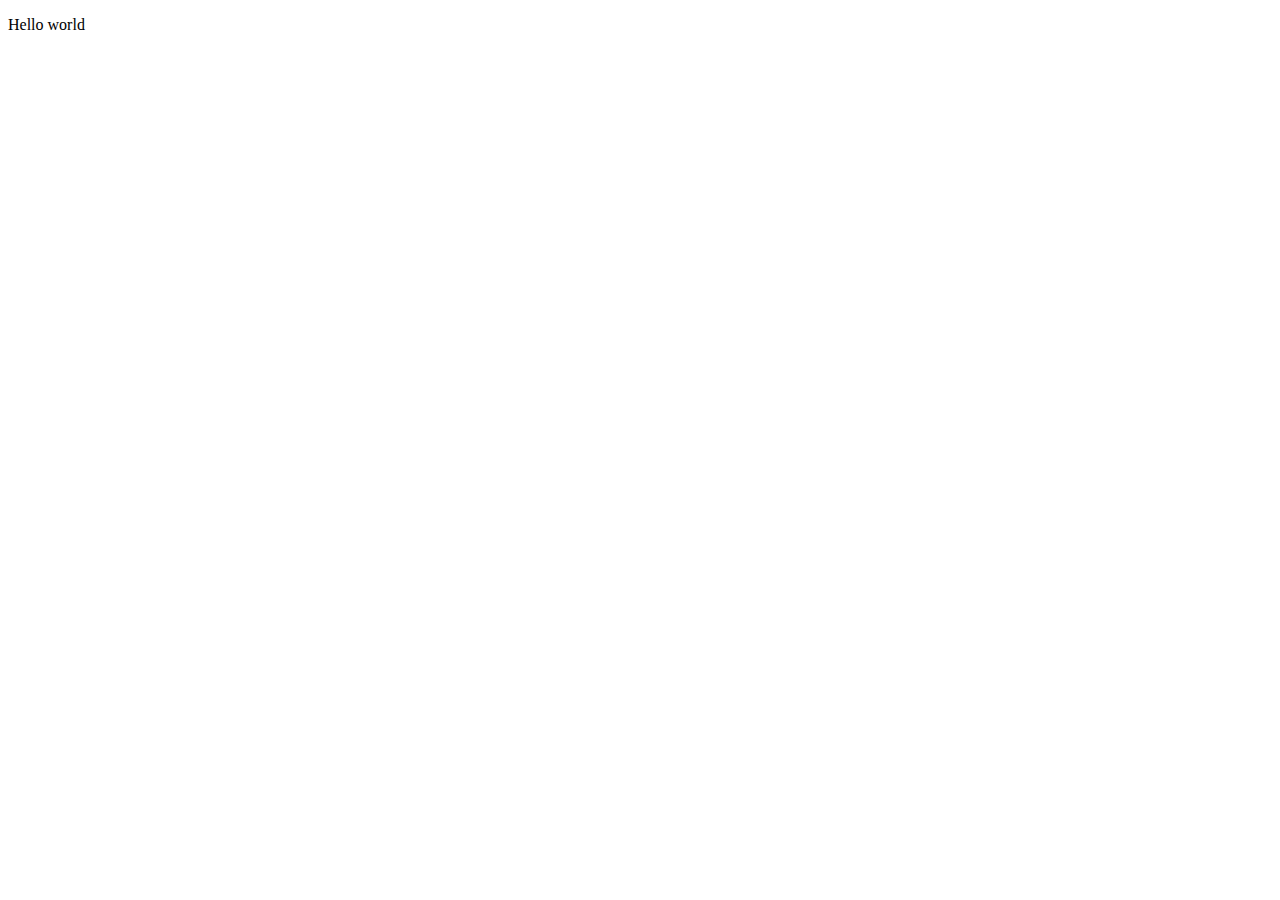
==== index.html @ b1752ac0 "ola mundo" ====
<!DOCTYPE html>
<html lang="pt-BR">
<head>
    <meta charset="UTF-8">
    <meta name="viewport" content="width=device-width, initial-scale=1.0">
    <title>Solver</title>
</head>
<body>
    <p>Hello world</p>
</body>
</html>
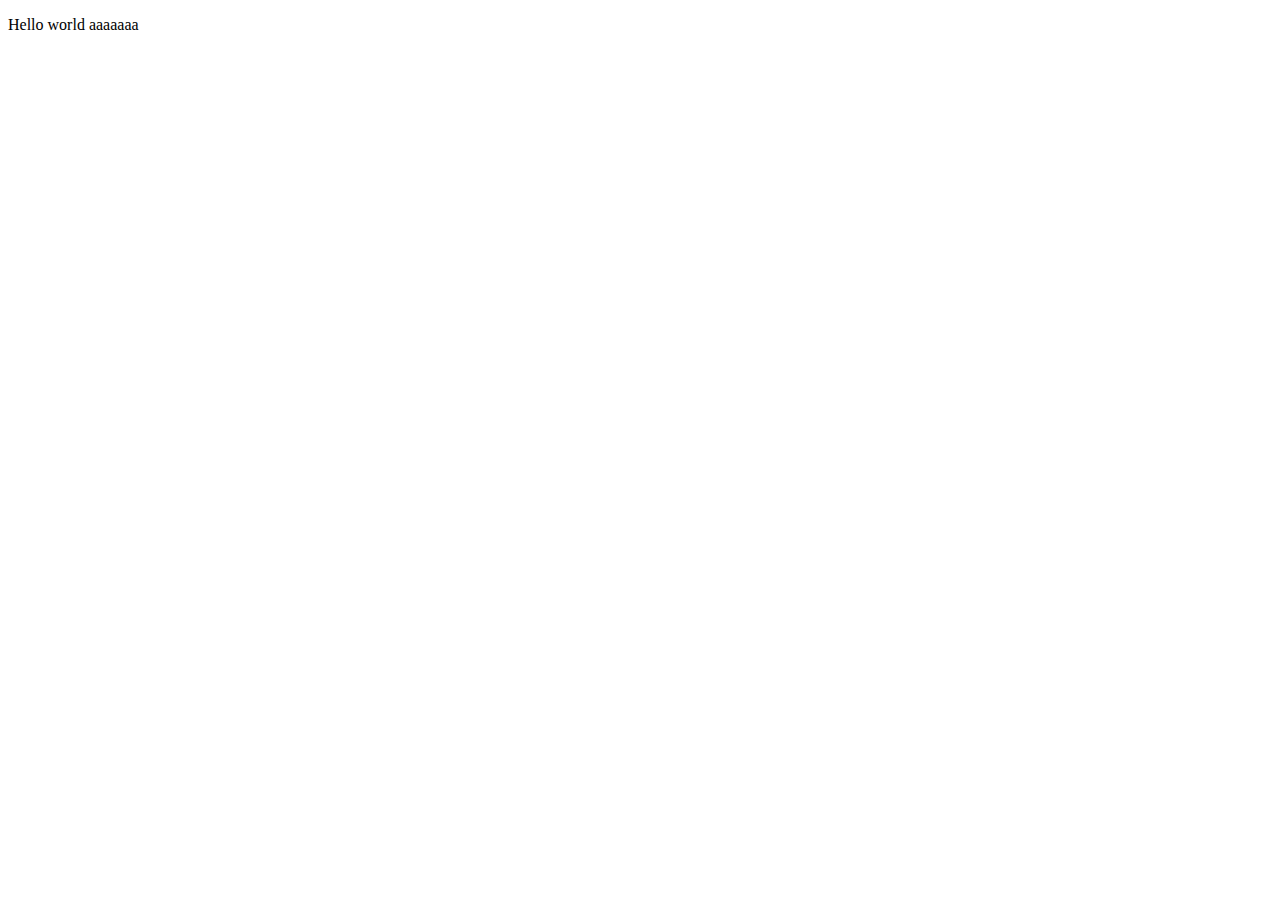
==== commit b2cd1432: "d" ====
--- a/index.html
+++ b/index.html
@@ -6,6 +6,6 @@
     <title>Solver</title>
 </head>
 <body>
-    <p>Hello world</p>
+    <p>Hello world aaaaaaa</p>
 </body>
 </html>
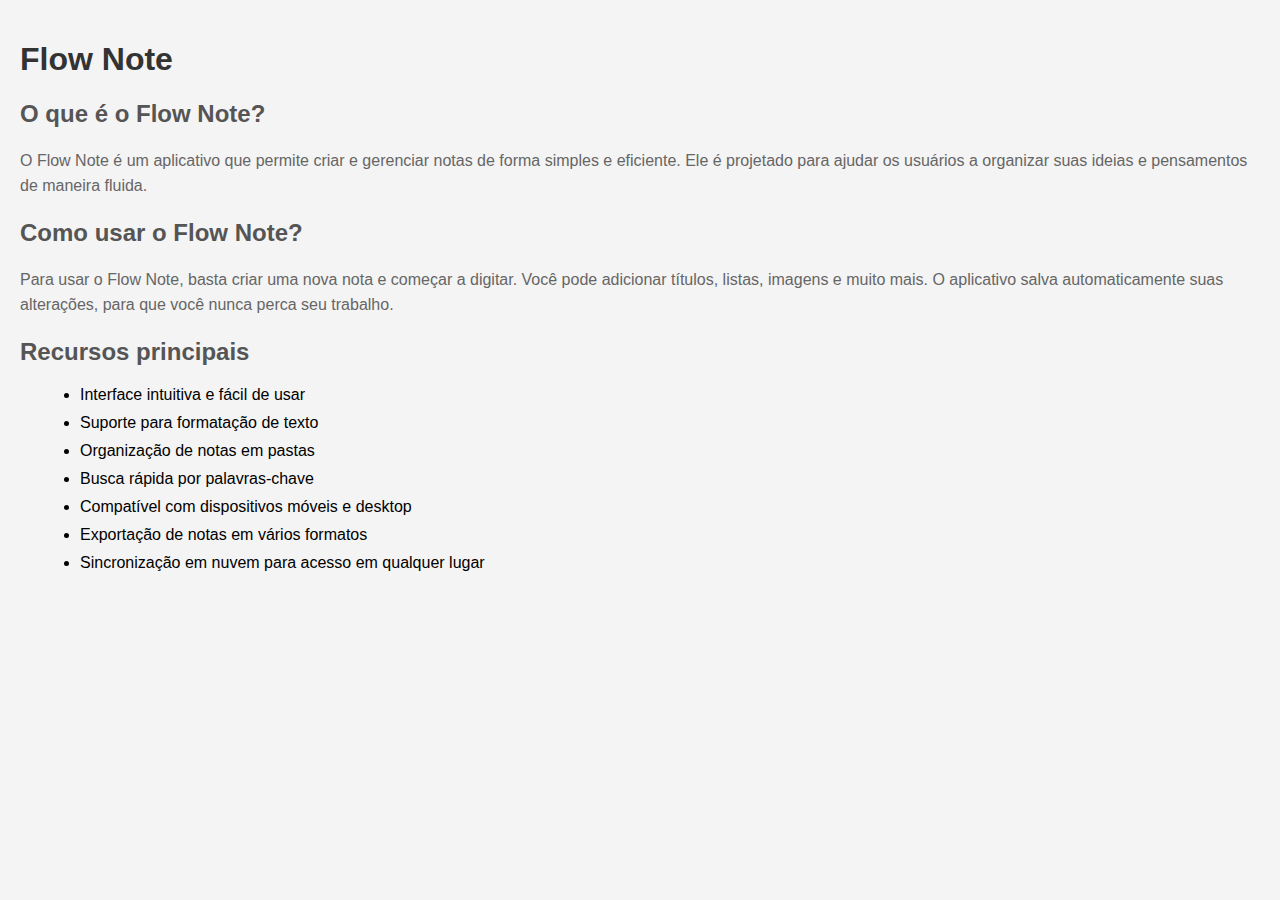
==== commit 021c3126: "add description and css" ====
--- a/index.html
+++ b/index.html
@@ -4,8 +4,23 @@
     <meta charset="UTF-8">
     <meta name="viewport" content="width=device-width, initial-scale=1.0">
     <title>Solver</title>
+    <link rel="stylesheet" href="stlyes/style.css">
 </head>
 <body>
-    <p>Hello world aaaaaaa</p>
+    <h1>Flow Note</h1>
+    <h2>O que é o Flow Note?</h2>
+    <p>O Flow Note é um aplicativo que permite criar e gerenciar notas de forma simples e eficiente. Ele é projetado para ajudar os usuários a organizar suas ideias e pensamentos de maneira fluida.</p>
+    <h2>Como usar o Flow Note?</h2>
+    <p>Para usar o Flow Note, basta criar uma nova nota e começar a digitar. Você pode adicionar títulos, listas, imagens e muito mais. O aplicativo salva automaticamente suas alterações, para que você nunca perca seu trabalho.</p>
+    <h2>Recursos principais</h2>
+    <ul>
+        <li>Interface intuitiva e fácil de usar</li>
+        <li>Suporte para formatação de texto</li>
+        <li>Organização de notas em pastas</li>
+        <li>Busca rápida por palavras-chave</li>
+        <li>Compatível com dispositivos móveis e desktop</li>
+        <li>Exportação de notas em vários formatos</li>
+        <li>Sincronização em nuvem para acesso em qualquer lugar</li>
+    </ul>
 </body>
 </html>
--- a/stlyes/style.css
+++ b/stlyes/style.css
@@ -0,0 +1,23 @@
+body {
+    font-family: Arial, sans-serif;
+    margin: 0;
+    padding: 20px;
+    background-color: #f4f4f4;
+}
+h1 {
+    color: #333;
+}
+h2 {
+    color: #555;
+}
+p {
+    line-height: 1.6;
+    color: #666;
+}
+ul {
+    list-style-type: disc;
+    margin-left: 20px;
+}
+li {
+    margin-bottom: 10px;
+}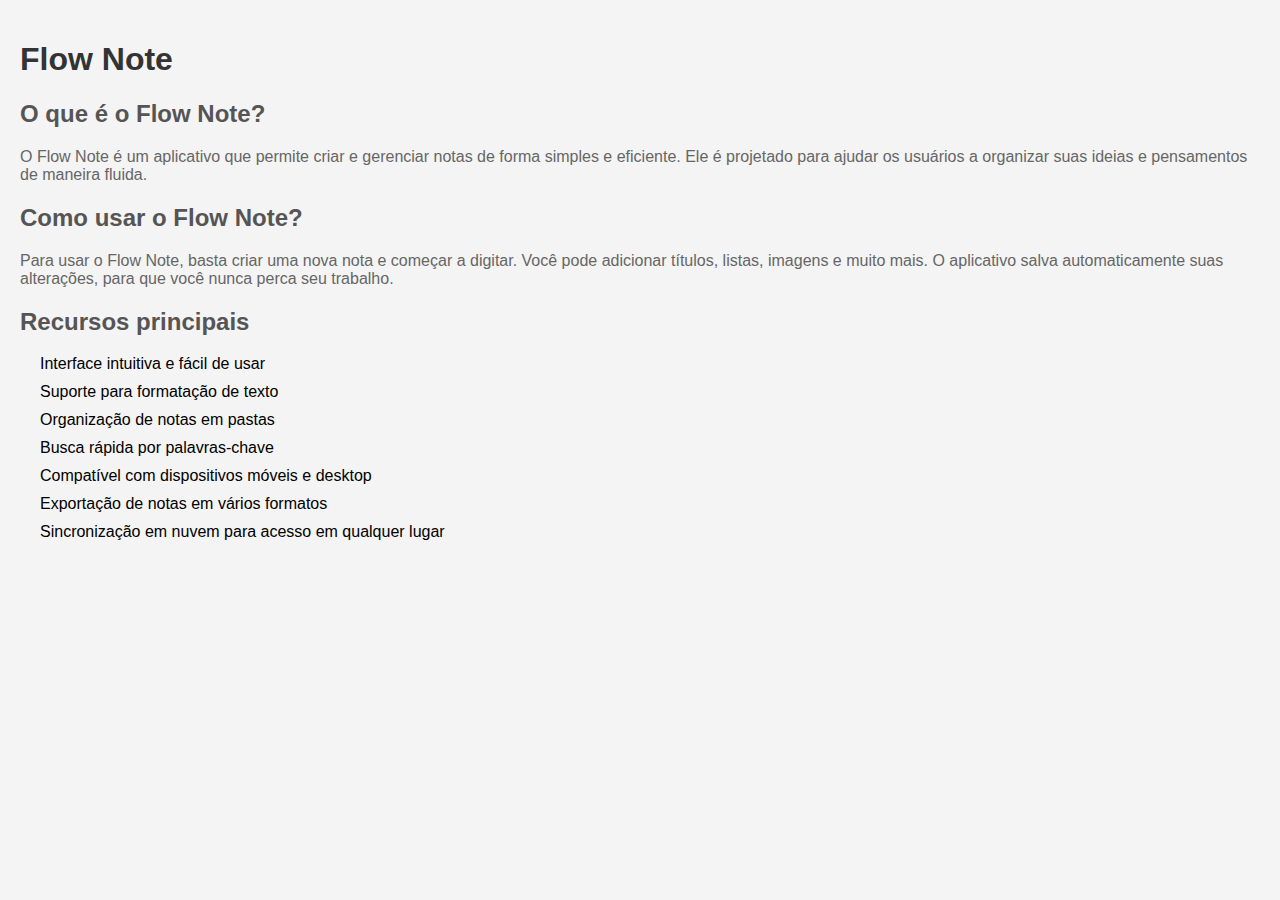
==== commit 5f164c5d: "ersdtfghwrthrwghtj" ====
--- a/index.html
+++ b/index.html
@@ -4,7 +4,67 @@
     <meta charset="UTF-8">
     <meta name="viewport" content="width=device-width, initial-scale=1.0">
     <title>Solver</title>
-    <link rel="stylesheet" href="stlyes/style.css">
+    <style>
+        body {
+            font-family: Arial, sans-serif;
+            margin: 0;
+            padding: 20px;
+            background-color: #f4f4f4;
+        }
+        h1 {
+            color: #333;
+        }
+        h2 {
+            color: #555;
+        }
+        p {
+            color: #666;
+        }
+        
+        /*Listas centralizadas*/
+        ul {
+            list-style-type: none;
+            padding: 0;
+            margin: 0;
+        }
+        /*Listas com marcadores personalizados*/
+        ul li {
+            background: url('https://example.com/bullet.png') no-repeat left center;
+            padding-left: 20px;
+            margin-bottom: 10px;
+        }
+
+
+        /*Responsividade*/
+        @media (max-width: 600px) {
+            body {
+                padding: 10px;
+            }
+            h1 {
+                font-size: 24px;
+            }
+            h2 {
+                font-size: 20px;
+            }
+            p, li {
+                font-size: 16px;
+            }
+        }
+        @media (min-width: 601px) and (max-width: 1200px) {
+            body {
+                padding: 15px;
+            }
+            h1 {
+                font-size: 28px;
+            }
+            h2 {
+                font-size: 24px;
+            }
+            p, li {
+                font-size: 18px;
+            }
+        }
+    </style>
 </head>
 <body>
     <h1>Flow Note</h1>
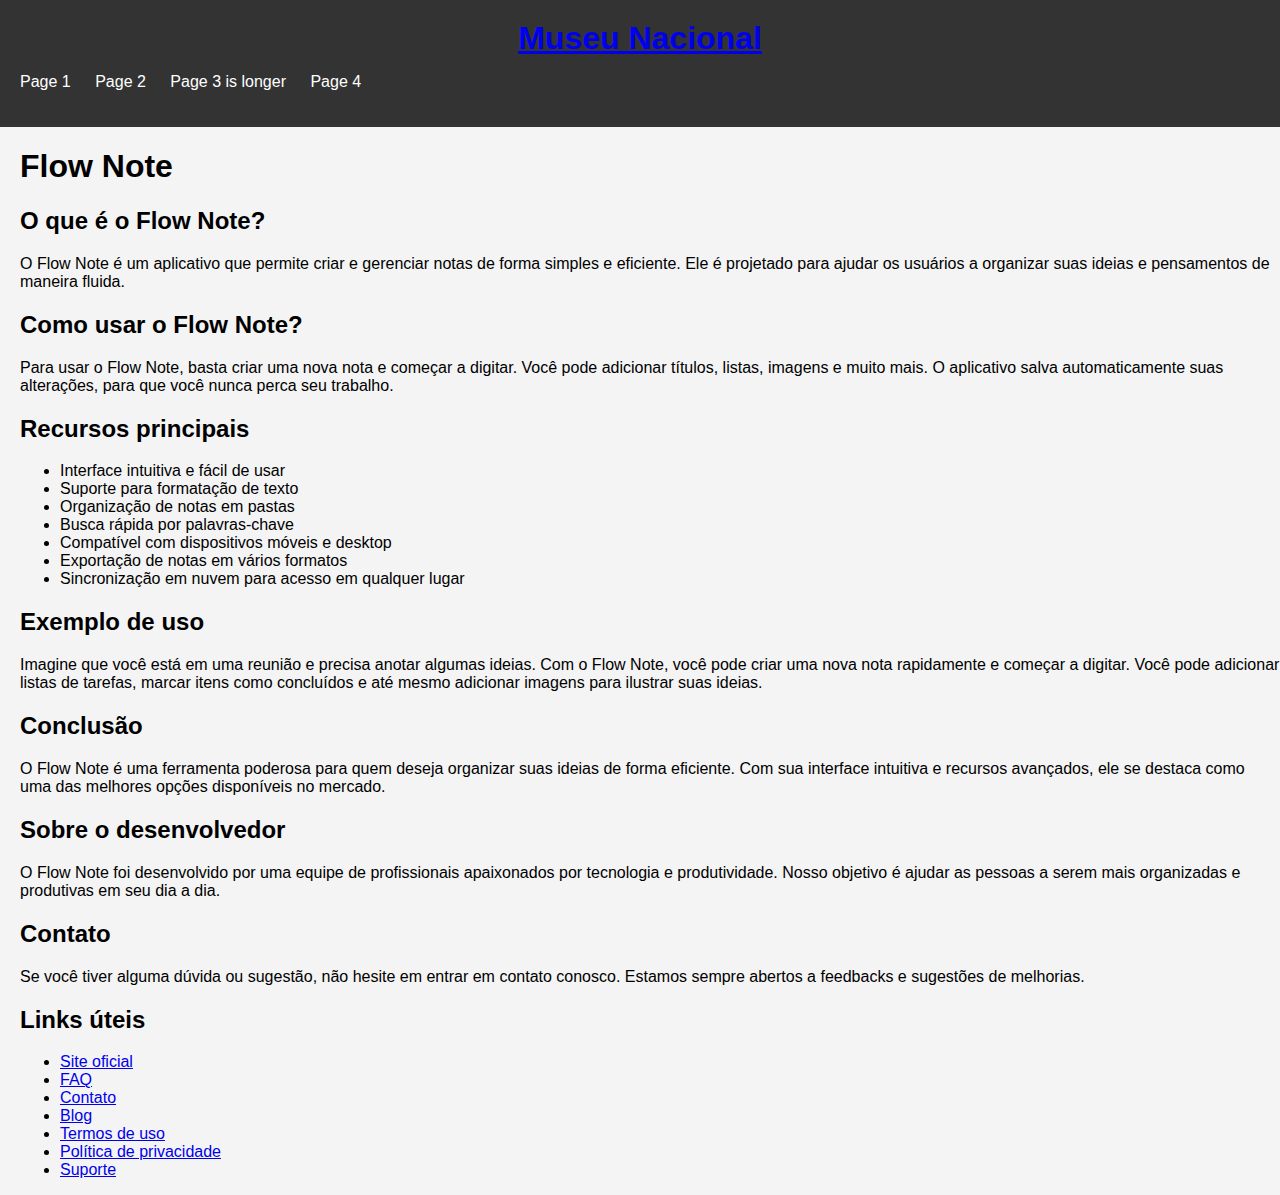
==== commit 2114d1e1: "df" ====
--- a/index.html
+++ b/index.html
@@ -1,77 +1,74 @@
 <!DOCTYPE html>
 <html lang="pt-BR">
+
 <head>
     <meta charset="UTF-8">
     <meta name="viewport" content="width=device-width, initial-scale=1.0">
     <title>Solver</title>
+
     <style>
         body {
             font-family: Arial, sans-serif;
             margin: 0;
-            padding: 20px;
+            padding: 0;
             background-color: #f4f4f4;
         }
-        h1 {
-            color: #333;
+
+        header {
+            background-color: #333;
+            color: white;
+            padding: 10px 0;
         }
-        h2 {
-            color: #555;
+
+        header h1 {
+            text-align: center;
+            margin: 0;
         }
-        p {
-            color: #666;
-        }
-        
-        /*Listas centralizadas*/
-        ul {
+
+        nav ul {
             list-style-type: none;
             padding: 0;
-            margin: 0;
-        }
-        /*Listas com marcadores personalizados*/
-        ul li {
-            background: url('https://example.com/bullet.png') no-repeat left center;
-            padding-left: 20px;
-            margin-bottom: 10px;
         }
 
+        nav ul li {
+            display: inline-block;
+            margin-right: 20px;
+        }
 
-        /*Responsividade*/
-        @media (max-width: 600px) {
-            body {
-                padding: 10px;
-            }
-            h1 {
-                font-size: 24px;
-            }
-            h2 {
-                font-size: 20px;
-            }
-            p, li {
-                font-size: 16px;
-            }
+        nav ul li a {
+            color: white;
+            text-decoration: none;
         }
-        @media (min-width: 601px) and (max-width: 1200px) {
-            body {
-                padding: 15px;
-            }
-            h1 {
-                font-size: 28px;
-            }
-            h2 {
-                font-size: 24px;
-            }
-            p, li {
-                font-size: 18px;
-            }
+
+        h1, h2, p, ul {
+            margin-left: 20px;
         }
     </style>
+
 </head>
+<header>
+    <header>
+        <h1><a href="#">Museu Nacional</a></h1>
+        <nav>
+            <ul>
+                <li><a href="#">Page 1</a></li>
+                <li><a href="#">Page 2</a></li>
+                <li><a href="#">Page 3 is longer</a></li>
+                <li><a href="#">Page 4</a></li>
+            </ul>
+        </nav>
+    </header>
+</header>
+
 <body>
     <h1>Flow Note</h1>
     <h2>O que é o Flow Note?</h2>
-    <p>O Flow Note é um aplicativo que permite criar e gerenciar notas de forma simples e eficiente. Ele é projetado para ajudar os usuários a organizar suas ideias e pensamentos de maneira fluida.</p>
+    <p>O Flow Note é um aplicativo que permite criar e gerenciar notas de forma simples e eficiente. Ele é projetado
+        para ajudar os usuários a organizar suas ideias e pensamentos de maneira fluida.</p>
     <h2>Como usar o Flow Note?</h2>
-    <p>Para usar o Flow Note, basta criar uma nova nota e começar a digitar. Você pode adicionar títulos, listas, imagens e muito mais. O aplicativo salva automaticamente suas alterações, para que você nunca perca seu trabalho.</p>
+    <p>Para usar o Flow Note, basta criar uma nova nota e começar a digitar. Você pode adicionar títulos, listas,
+        imagens e muito mais. O aplicativo salva automaticamente suas alterações, para que você nunca perca seu
+        trabalho.</p>
     <h2>Recursos principais</h2>
     <ul>
         <li>Interface intuitiva e fácil de usar</li>
@@ -82,5 +79,30 @@
         <li>Exportação de notas em vários formatos</li>
         <li>Sincronização em nuvem para acesso em qualquer lugar</li>
     </ul>
+    <h2>Exemplo de uso</h2>
+    <p>Imagine que você está em uma reunião e precisa anotar algumas ideias. Com o Flow Note, você pode criar uma nova
+        nota rapidamente e começar a digitar. Você pode adicionar listas de tarefas, marcar itens como concluídos e até
+        mesmo adicionar imagens para ilustrar suas ideias.</p>
+    <h2>Conclusão</h2>
+    <p>O Flow Note é uma ferramenta poderosa para quem deseja organizar suas ideias de forma eficiente. Com sua
+        interface intuitiva e recursos avançados, ele se destaca como uma das melhores opções disponíveis no mercado.
+    </p>
+    <h2>Sobre o desenvolvedor</h2>
+    <p>O Flow Note foi desenvolvido por uma equipe de profissionais apaixonados por tecnologia e produtividade. Nosso
+        objetivo é ajudar as pessoas a serem mais organizadas e produtivas em seu dia a dia.</p>
+    <h2>Contato</h2>
+    <p>Se você tiver alguma dúvida ou sugestão, não hesite em entrar em contato conosco. Estamos sempre abertos a
+        feedbacks e sugestões de melhorias.</p>
+    <h2>Links úteis</h2>
+    <ul>
+        <li><a href="https://www.flownote.com">Site oficial</a></li>
+        <li><a href="https://www.flownote.com/faq">FAQ</a></li>
+        <li><a href="https://www.flownote.com/contato">Contato</a></li>
+        <li><a href="https://www.flownote.com/blog">Blog</a></li>
+        <li><a href="https://www.flownote.com/termos">Termos de uso</a></li>
+        <li><a href="https://www.flownote.com/politica-privacidade">Política de privacidade</a></li>
+        <li><a href="https://www.flownote.com/suporte">Suporte</a></li>
+    </ul>
 </body>
-</html>
+
+</html>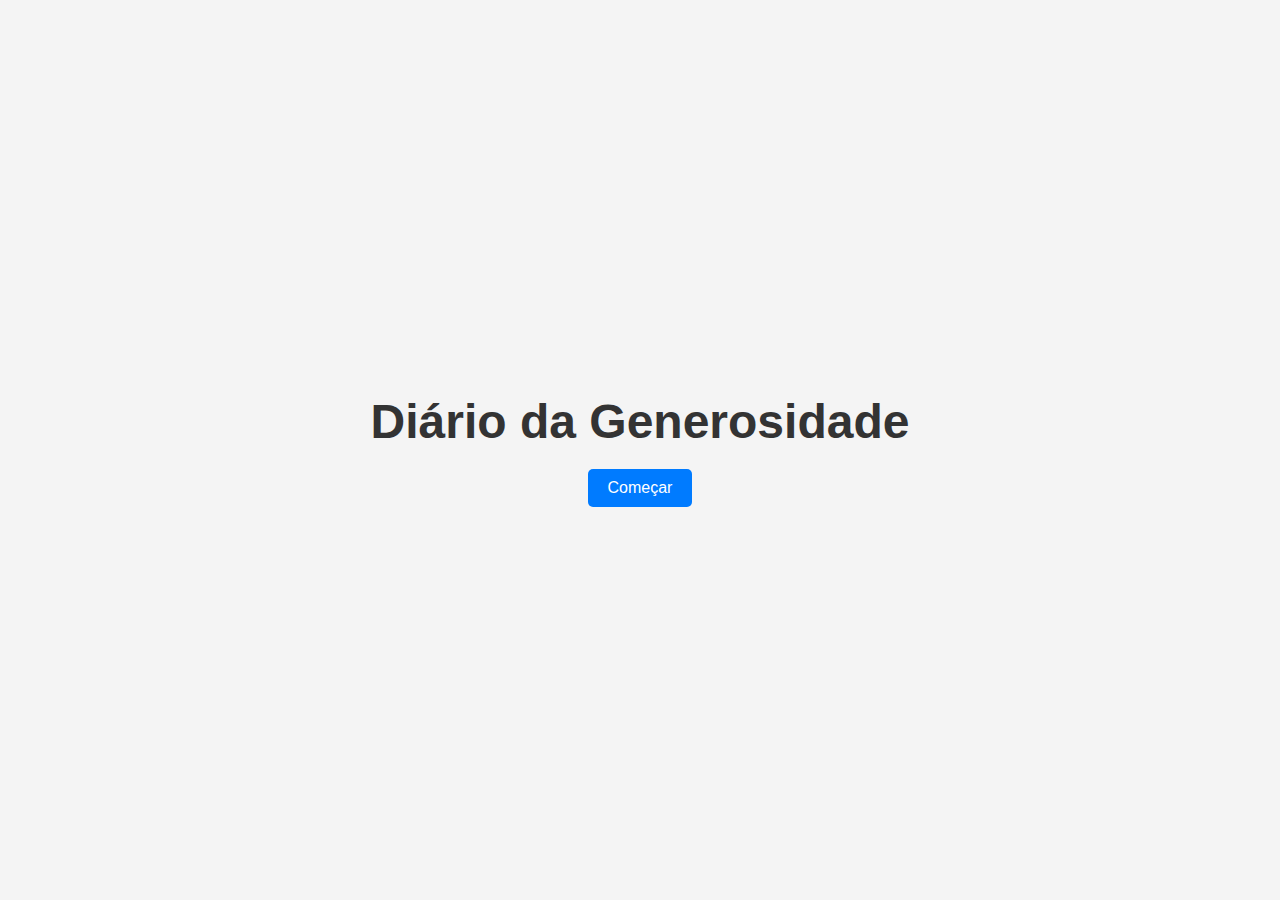
==== commit aa325cc4: "add new site" ====
--- a/index.html
+++ b/index.html
@@ -1,108 +1,16 @@
 <!DOCTYPE html>
 <html lang="pt-BR">
-
 <head>
     <meta charset="UTF-8">
     <meta name="viewport" content="width=device-width, initial-scale=1.0">
-    <title>Solver</title>
-
-    <style>
-        body {
-            font-family: Arial, sans-serif;
-            margin: 0;
-            padding: 0;
-            background-color: #f4f4f4;
-        }
-
-        header {
-            background-color: #333;
-            color: white;
-            padding: 10px 0;
-        }
-
-        header h1 {
-            text-align: center;
-            margin: 0;
-        }
-
-        nav ul {
-            list-style-type: none;
-            padding: 0;
-        }
-
-        nav ul li {
-            display: inline-block;
-            margin-right: 20px;
-        }
-
-        nav ul li a {
-            color: white;
-            text-decoration: none;
-        }
-
-        h1, h2, p, ul {
-            margin-left: 20px;
-        }
-    </style>
-
+    <title>Diário da Generosidade</title>
+    <link rel="stylesheet" href="styles.css">
 </head>
-<header>
-    <header>
-        <h1><a href="#">Museu Nacional</a></h1>
-        <nav>
-            <ul>
-                <li><a href="#">Page 1</a></li>
-                <li><a href="#">Page 2</a></li>
-                <li><a href="#">Page 3 is longer</a></li>
-                <li><a href="#">Page 4</a></li>
-            </ul>
-        </nav>
-    </header>
-</header>
-
 <body>
-    <h1>Flow Note</h1>
-    <h2>O que é o Flow Note?</h2>
-    <p>O Flow Note é um aplicativo que permite criar e gerenciar notas de forma simples e eficiente. Ele é projetado
-        para ajudar os usuários a organizar suas ideias e pensamentos de maneira fluida.</p>
-    <h2>Como usar o Flow Note?</h2>
-    <p>Para usar o Flow Note, basta criar uma nova nota e começar a digitar. Você pode adicionar títulos, listas,
-        imagens e muito mais. O aplicativo salva automaticamente suas alterações, para que você nunca perca seu
-        trabalho.</p>
-    <h2>Recursos principais</h2>
-    <ul>
-        <li>Interface intuitiva e fácil de usar</li>
-        <li>Suporte para formatação de texto</li>
-        <li>Organização de notas em pastas</li>
-        <li>Busca rápida por palavras-chave</li>
-        <li>Compatível com dispositivos móveis e desktop</li>
-        <li>Exportação de notas em vários formatos</li>
-        <li>Sincronização em nuvem para acesso em qualquer lugar</li>
-    </ul>
-    <h2>Exemplo de uso</h2>
-    <p>Imagine que você está em uma reunião e precisa anotar algumas ideias. Com o Flow Note, você pode criar uma nova
-        nota rapidamente e começar a digitar. Você pode adicionar listas de tarefas, marcar itens como concluídos e até
-        mesmo adicionar imagens para ilustrar suas ideias.</p>
-    <h2>Conclusão</h2>
-    <p>O Flow Note é uma ferramenta poderosa para quem deseja organizar suas ideias de forma eficiente. Com sua
-        interface intuitiva e recursos avançados, ele se destaca como uma das melhores opções disponíveis no mercado.
-    </p>
-    <h2>Sobre o desenvolvedor</h2>
-    <p>O Flow Note foi desenvolvido por uma equipe de profissionais apaixonados por tecnologia e produtividade. Nosso
-        objetivo é ajudar as pessoas a serem mais organizadas e produtivas em seu dia a dia.</p>
-    <h2>Contato</h2>
-    <p>Se você tiver alguma dúvida ou sugestão, não hesite em entrar em contato conosco. Estamos sempre abertos a
-        feedbacks e sugestões de melhorias.</p>
-    <h2>Links úteis</h2>
-    <ul>
-        <li><a href="https://www.flownote.com">Site oficial</a></li>
-        <li><a href="https://www.flownote.com/faq">FAQ</a></li>
-        <li><a href="https://www.flownote.com/contato">Contato</a></li>
-        <li><a href="https://www.flownote.com/blog">Blog</a></li>
-        <li><a href="https://www.flownote.com/termos">Termos de uso</a></li>
-        <li><a href="https://www.flownote.com/politica-privacidade">Política de privacidade</a></li>
-        <li><a href="https://www.flownote.com/suporte">Suporte</a></li>
-    </ul>
+    <div class="container">
+        <h1 class="title">Diário da Generosidade</h1>
+        <a href="aqui/aqui.html" class="start-button">Começar</a>
+    </div>
+    <script src="script.js"></script>
 </body>
-
 </html>--- a/styles.css
+++ b/styles.css
@@ -0,0 +1,53 @@
+/* Reset some default styling */
+body, h1, a {
+    margin: 0;
+    padding: 0;
+    font-family: Arial, sans-serif;
+}
+
+/* Full-height container to center content */
+body {
+    display: flex;
+    justify-content: center;
+    align-items: center;
+    height: 100vh;
+    background-color: #f4f4f4;
+}
+
+/* Style for the container */
+.container {
+    text-align: center;
+}
+
+/* Style for the title with transition */
+.title {
+    font-size: 3rem;
+    color: #333;
+    opacity: 0;
+    transform: translateY(-20px);
+    transition: opacity 1s ease-out, transform 1s ease-out;
+}
+
+/* Style for the start button */
+.start-button {
+    display: inline-block;
+    margin-top: 20px;
+    padding: 10px 20px;
+    font-size: 1rem;
+    color: #fff;
+    background-color: #007bff;
+    text-decoration: none;
+    border-radius: 5px;
+    transition: background-color 0.3s ease;
+}
+
+/* Hover effect for the button */
+.start-button:hover {
+    background-color: #0056b3;
+}
+
+/* Add the transition effect */
+body.loaded .title {
+    opacity: 1;
+    transform: translateY(0);
+}
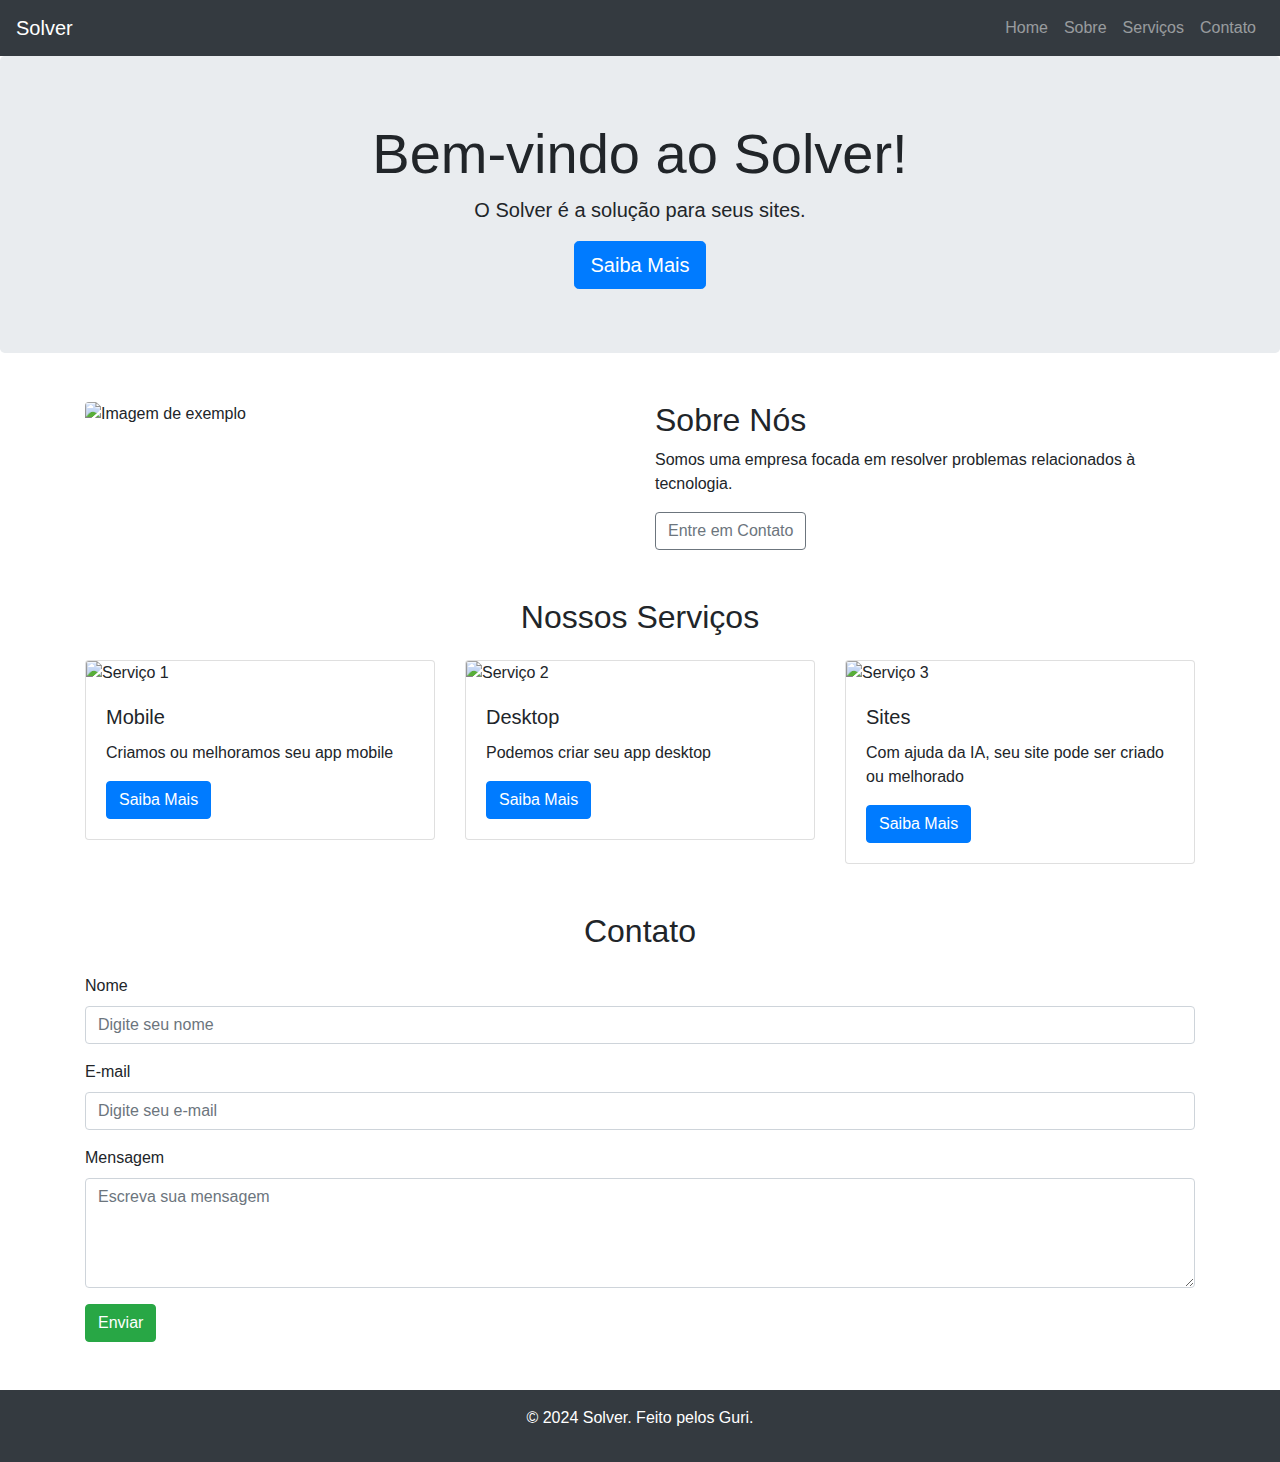
==== commit a1b8fa3c: "sdf" ====
--- a/index.html
+++ b/index.html
@@ -3,14 +3,121 @@
 <head>
     <meta charset="UTF-8">
     <meta name="viewport" content="width=device-width, initial-scale=1.0">
-    <title>Diário da Generosidade</title>
-    <link rel="stylesheet" href="styles.css">
+    <title>Solver</title>
+    <!-- Link para o CSS do Bootstrap -->
+    <link href="https://stackpath.bootstrapcdn.com/bootstrap/4.5.2/css/bootstrap.min.css" rel="stylesheet">
 </head>
 <body>
-    <div class="container">
-        <h1 class="title">Diário da Generosidade</h1>
-        <a href="aqui/aqui.html" class="start-button">Começar</a>
+
+    <!-- Navbar (Barra de Navegação) -->
+    <nav class="navbar navbar-expand-lg navbar-dark bg-dark">
+        <a class="navbar-brand" href="#">Solver</a>
+        <button class="navbar-toggler" type="button" data-toggle="collapse" data-target="#navbarNav" aria-controls="navbarNav" aria-expanded="false" aria-label="Toggle navigation">
+            <span class="navbar-toggler-icon"></span>
+        </button>
+        <div class="collapse navbar-collapse" id="navbarNav">
+            <ul class="navbar-nav ml-auto">
+                <li class="nav-item">
+                    <a class="nav-link" href="#home">Home</a>
+                </li>
+                <li class="nav-item">
+                    <a class="nav-link" href="#sobre">Sobre</a>
+                </li>
+                <li class="nav-item">
+                    <a class="nav-link" href="#servicos">Serviços</a>
+                </li>
+                <li class="nav-item">
+                    <a class="nav-link" href="#contato">Contato</a>
+                </li>
+            </ul>
+        </div>
+    </nav>
+
+    <!-- Banner com Texto Centralizado -->
+    <div class="jumbotron text-center" id="home">
+        <h1 class="display-4">Bem-vindo ao Solver!</h1>
+        <p class="lead">O Solver é a solução para seus sites.</p>
+        <a class="btn btn-primary btn-lg" href="#sobre" role="button">Saiba Mais</a>
     </div>
-    <script src="script.js"></script>
+
+    <!-- Seção Sobre Nós -->
+    <section class="container my-5" id="sobre">
+        <div class="row">
+            <div class="col-md-6">
+                <img src="https://www.extrasoft.es/wp-content/uploads/2022/10/5-TECNOLOGIAS-980x560.jpg" class="img-fluid rounded" alt="Imagem de exemplo">
+            </div>
+            <div class="col-md-6">
+                <h2>Sobre Nós</h2>
+                <p>Somos uma empresa focada em resolver problemas relacionados à tecnologia.</p>
+                <a href="#contato" class="btn btn-outline-secondary">Entre em Contato</a>
+            </div>
+        </div>
+    </section>
+
+    <!-- Seção de Serviços -->
+    <section class="container my-5" id="servicos">
+        <h2 class="text-center mb-4">Nossos Serviços</h2>
+        <div class="row">
+            <div class="col-md-4">
+                <div class="card">
+                    <img src="https://img.freepik.com/premium-vector/phone-icon-telephone-icon-symbol-isolated-mobile-icon-vector-illustration_1077884-2354.jpg?w=826" class="card-img-top" alt="Serviço 1">
+                    <div class="card-body">
+                        <h5 class="card-title">Mobile</h5>
+                        <p class="card-text">Criamos ou melhoramos seu app mobile</p>
+                        <a href="#" class="btn btn-primary">Saiba Mais</a>
+                    </div>
+                </div>
+            </div>
+            <div class="col-md-4">
+                <div class="card">
+                    <img src="https://previews.123rf.com/images/vladvm/vladvm1610/vladvm161003480/64864274-o-%C3%ADcone-do-computador-pc-desktop-symbol-3d-isom%C3%A9trico-ilustra%C3%A7%C3%A3o-vetorial-plana.jpg" class="card-img-top" alt="Serviço 2">
+                    <div class="card-body">
+                        <h5 class="card-title">Desktop</h5>
+                        <p class="card-text">Podemos criar seu app desktop</p>
+                        <a href="#" class="btn btn-primary">Saiba Mais</a>
+                    </div>
+                </div>
+            </div>
+            <div class="col-md-4">
+                <div class="card">
+                    <img src="https://suaempresanainternet.net/wp-content/webp-express/webp-images/uploads/2023/12/site.png.webp" class="card-img-top" alt="Serviço 3">
+                    <div class="card-body">
+                        <h5 class="card-title">Sites</h5>
+                        <p class="card-text">Com ajuda da IA, seu site pode ser criado ou melhorado</p>
+                        <a href="#" class="btn btn-primary">Saiba Mais</a>
+                    </div>
+                </div>
+            </div>
+        </div>
+    </section>
+
+    <!-- Seção de Contato -->
+    <section class="container my-5" id="contato">
+        <h2 class="text-center mb-4">Contato</h2>
+        <form>
+            <div class="form-group">
+                <label for="nome">Nome</label>
+                <input type="text" class="form-control" id="nome" placeholder="Digite seu nome">
+            </div>
+            <div class="form-group">
+                <label for="email">E-mail</label>
+                <input type="email" class="form-control" id="email" placeholder="Digite seu e-mail">
+            </div>
+            <div class="form-group">
+                <label for="mensagem">Mensagem</label>
+                <textarea class="form-control" id="mensagem" rows="4" placeholder="Escreva sua mensagem"></textarea>
+            </div>
+            <button type="submit" class="btn btn-success">Enviar</button>
+        </form>
+    </section>
+
+    <!-- Rodapé -->
+    <footer class="bg-dark text-white text-center py-3">
+        <p>&copy; 2024 Solver. Feito pelos Guri.</p>
+    </footer>
+
+    <!-- Script do Bootstrap -->
+    <script src="https://code.jquery.com/jquery-3.5.1.slim.min.js"></script>
+    <script src="https://cdn.jsdelivr.net/npm/bootstrap@4.5.2/dist/js/bootstrap.bundle.min.js"></script>
 </body>
 </html>